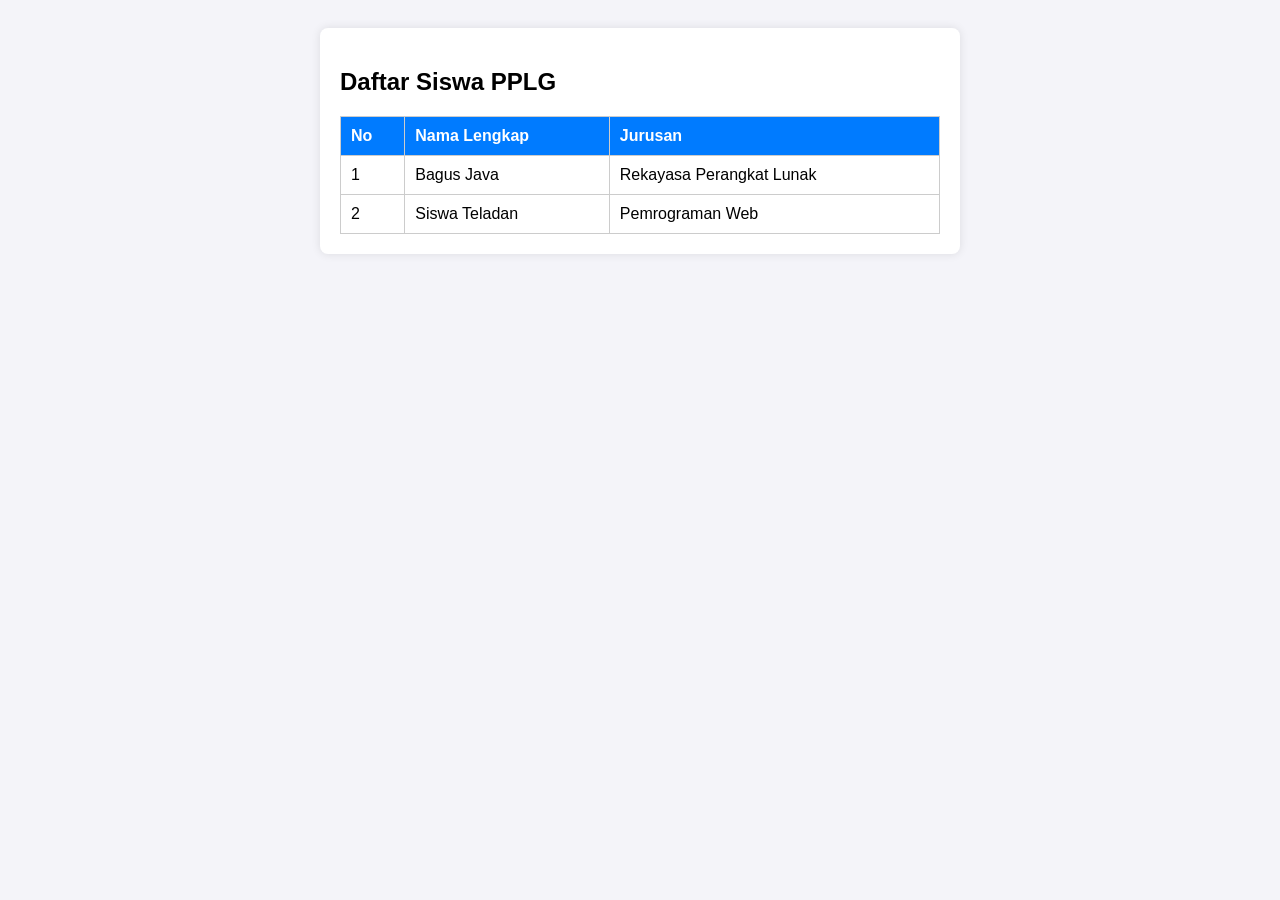
==== index.html @ 0e18b19d "Add files via upload" ====
<!DOCTYPE html>
<html lang="id">
<head>
    <meta charset="UTF-8">
    <meta name="viewport" content="width=device-width, initial-scale=1.0">
    <title>Tabel Siswa PPLG</title>
    <style>
        body { font-family: Arial, sans-serif; padding: 20px; background-color: #f4f4f9; }
        .kotak-tabel { background: white; padding: 20px; border-radius: 8px; box-shadow: 0 0 10px rgba(0,0,0,0.1); max-width: 600px; margin: auto; }
        table { width: 100%; border-collapse: collapse; margin-top: 15px; }
        th, td { border: 1px solid #ccc; padding: 10px; text-align: left; }
        th { background-color: #007BFF; color: white; }
    </style>
</head>
<body>
    <div class="kotak-tabel">
        <h2>Daftar Siswa PPLG</h2>
        <table>
            <thead>
                <tr>
                    <th>No</th>
                    <th>Nama Lengkap</th>
                    <th>Jurusan</th>
                </tr>
            </thead>
            <tbody>
                <tr>
                    <td>1</td>
                    <td>Bagus Java</td>
                    <td>Rekayasa Perangkat Lunak</td>
                </tr>
                <tr>
                    <td>2</td>
                    <td>Siswa Teladan</td>
                    <td>Pemrograman Web</td>
                </tr>
            </tbody>
        </table>
    </div>
</body>
</html>
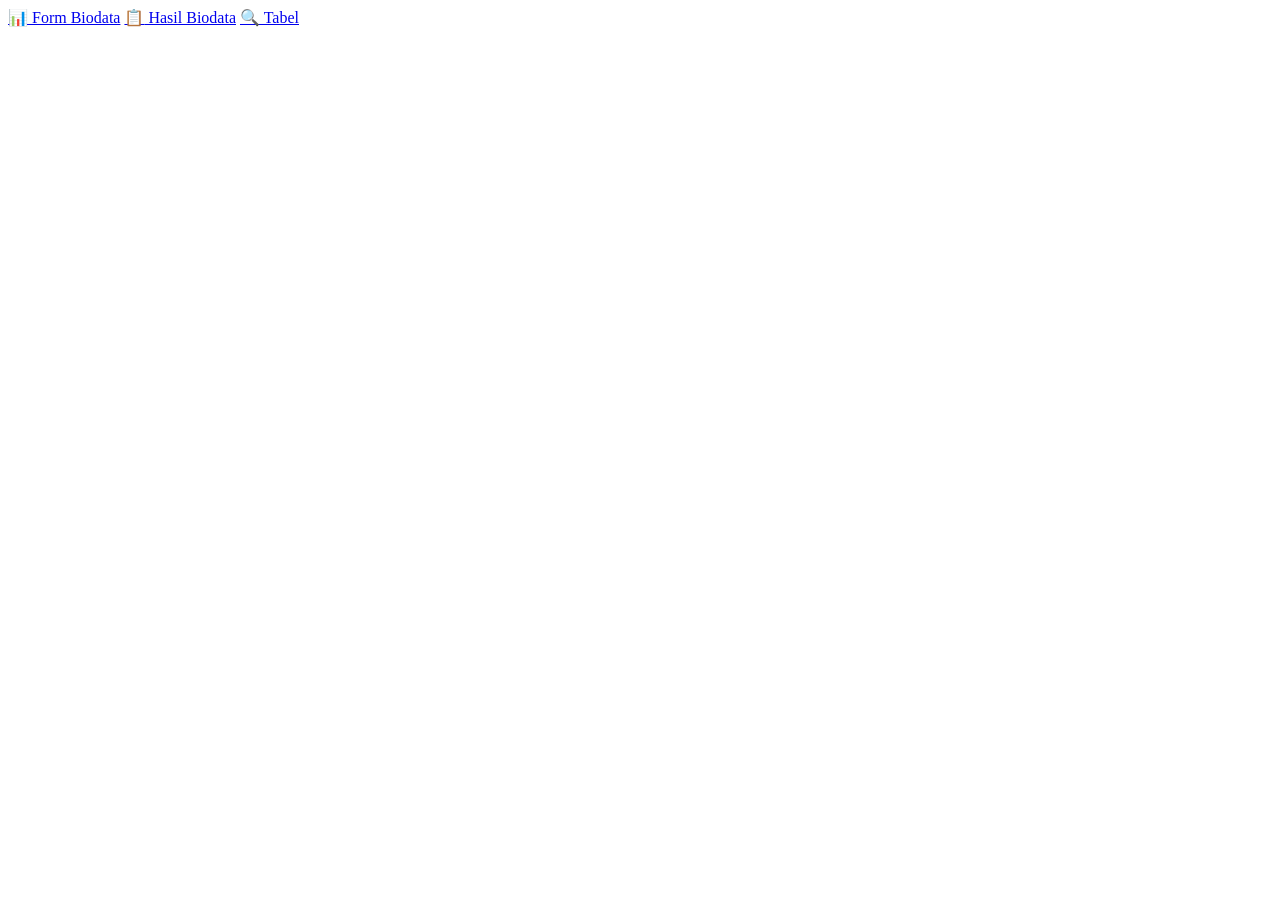
==== commit 706f85aa: "Add files via upload" ====
--- a/index.html
+++ b/index.html
@@ -1,41 +1,19 @@
 <!DOCTYPE html>
-<html lang="id">
+<html lang="en">
 <head>
     <meta charset="UTF-8">
     <meta name="viewport" content="width=device-width, initial-scale=1.0">
-    <title>Tabel Siswa PPLG</title>
-    <style>
-        body { font-family: Arial, sans-serif; padding: 20px; background-color: #f4f4f9; }
-        .kotak-tabel { background: white; padding: 20px; border-radius: 8px; box-shadow: 0 0 10px rgba(0,0,0,0.1); max-width: 600px; margin: auto; }
-        table { width: 100%; border-collapse: collapse; margin-top: 15px; }
-        th, td { border: 1px solid #ccc; padding: 10px; text-align: left; }
-        th { background-color: #007BFF; color: white; }
-    </style>
+    <title>Document</title>
 </head>
 <body>
-    <div class="kotak-tabel">
-        <h2>Daftar Siswa PPLG</h2>
-        <table>
-            <thead>
-                <tr>
-                    <th>No</th>
-                    <th>Nama Lengkap</th>
-                    <th>Jurusan</th>
-                </tr>
-            </thead>
-            <tbody>
-                <tr>
-                    <td>1</td>
-                    <td>Bagus Java</td>
-                    <td>Rekayasa Perangkat Lunak</td>
-                </tr>
-                <tr>
-                    <td>2</td>
-                    <td>Siswa Teladan</td>
-                    <td>Pemrograman Web</td>
-                </tr>
-            </tbody>
-        </table>
-    </div>
+<div class="container">
+</div>
+
+<!-- Daftar Tombol Menu -->
+<div class="menu-list">
+    <!-- Ganti tanda # dengan link file html atau link tujuan Bapak -->
+    <a href="form_biodata.html" class="menu-item"><span>📊</span> Form Biodata</a>
+    <a href="hasil_biodata.html" class="menu-item"><span>📋</span> Hasil Biodata</a>
+    <a href="tabel.html" class="menu-item"><span>🔍</span> Tabel</a>
 </body>
-</html>
+</html>
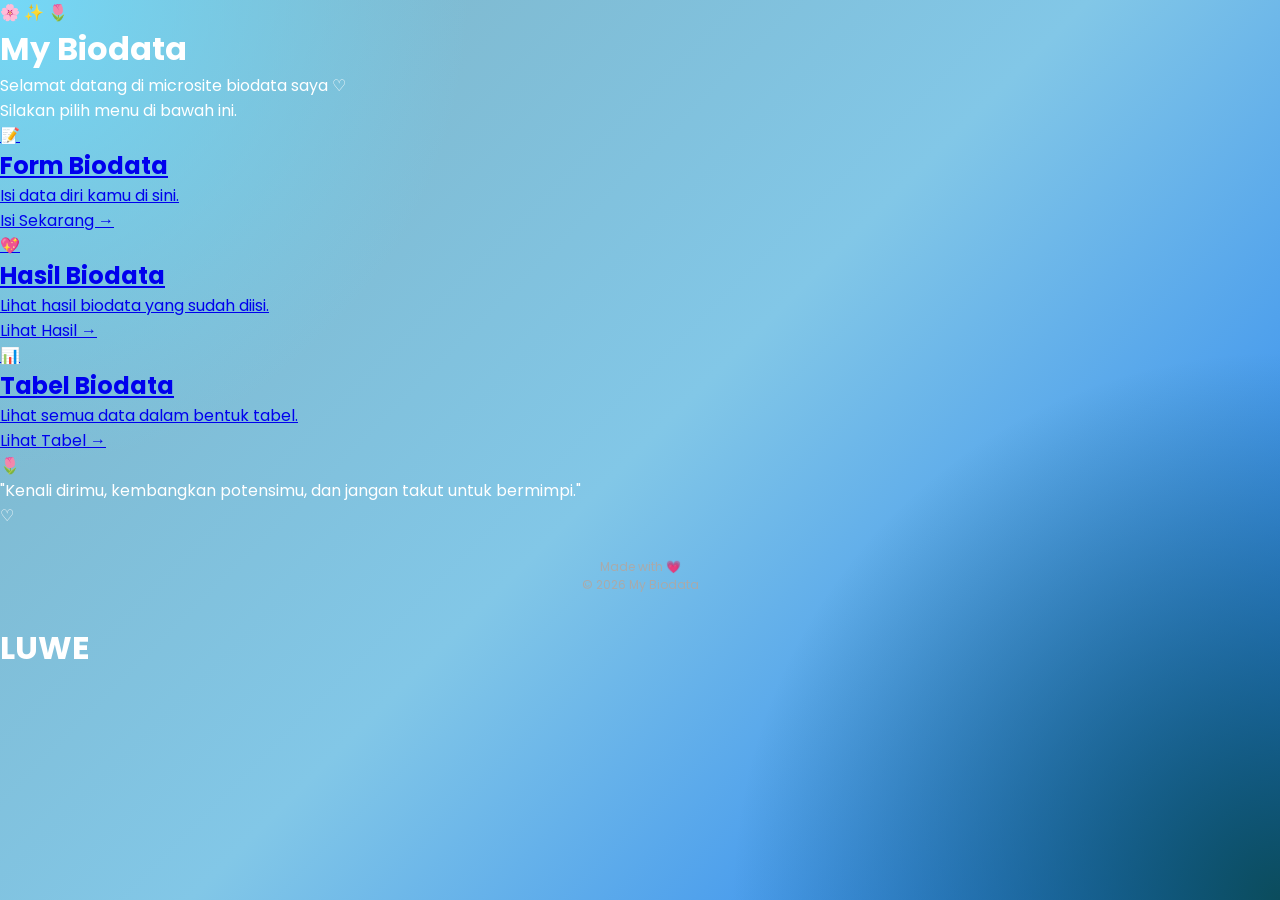
==== commit 7cee0407: "haha" ====
--- a/index.html
+++ b/index.html
@@ -1,19 +1,169 @@
 <!DOCTYPE html>
-<html lang="en">
+<html lang="id">
+
 <head>
     <meta charset="UTF-8">
-    <meta name="viewport" content="width=device-width, initial-scale=1.0">
-    <title>Document</title>
+
+    <meta
+        name="viewport"
+        content="width=device-width, initial-scale=1.0"
+    >
+
+    <title>My Biodata 🌸</title>
+
+    <link rel="stylesheet" href="style.css">
+
+    <link
+        href="https://fonts.googleapis.com/css2?family=Poppins:wght@400;500;600;700&display=swap"
+        rel="stylesheet"
+    >
 </head>
+
 <body>
-<div class="container">
-</div>
 
-<!-- Daftar Tombol Menu -->
-<div class="menu-list">
-    <!-- Ganti tanda # dengan link file html atau link tujuan Bapak -->
-    <a href="form_biodata.html" class="menu-item"><span>📊</span> Form Biodata</a>
-    <a href="hasil_biodata.html" class="menu-item"><span>📋</span> Hasil Biodata</a>
-    <a href="tabel.html" class="menu-item"><span>🔍</span> Tabel</a>
+    <header class="hero">
+
+        <div class="hero-content">
+
+            <div class="emoji">
+                🌸 ✨ 🌷
+            </div>
+
+            <h1>
+                My Biodata
+            </h1>
+
+            <p>
+                Selamat datang di microsite biodata saya ♡
+            </p>
+
+            <p>
+                Silakan pilih menu di bawah ini.
+            </p>
+
+        </div>
+
+    </header>
+
+
+    <main class="container">
+
+        <section class="menu-container">
+
+            <!-- Form -->
+
+            <a
+                href="from_biodata.html"
+                class="menu-card pink"
+            >
+
+                <div class="menu-icon">
+                    📝
+                </div>
+
+                <h2>
+                    Form Biodata
+                </h2>
+
+                <p>
+                    Isi data diri kamu di sini.
+                </p>
+
+                <span>
+                    Isi Sekarang →
+                </span>
+
+            </a>
+
+
+            <!-- Hasil -->
+
+            <a
+                href="hasil_biodata.html"
+                class="menu-card purple"
+            >
+
+                <div class="menu-icon">
+                    💖
+                </div>
+
+                <h2>
+                    Hasil Biodata
+                </h2>
+
+                <p>
+                    Lihat hasil biodata yang sudah diisi.
+                </p>
+
+                <span>
+                    Lihat Hasil →
+                </span>
+
+            </a>
+
+
+            <!-- Tabel -->
+
+            <a
+                href="tabel.html"
+                class="menu-card blue"
+            >
+
+                <div class="menu-icon">
+                    📊
+                </div>
+
+                <h2>
+                    Tabel Biodata
+                </h2>
+
+                <p>
+                    Lihat semua data dalam bentuk tabel.
+                </p>
+
+                <span>
+                    Lihat Tabel →
+                </span>
+
+            </a>
+
+        </section>
+
+
+        <section class="quote">
+
+            <span>
+                🌷
+            </span>
+
+            <p>
+                "Kenali dirimu, kembangkan potensimu,
+                dan jangan takut untuk bermimpi."
+            </p>
+
+            <span>
+                ♡
+            </span>
+
+        </section>
+
+    </main>
+
+
+    <footer>
+
+        <p>
+            Made with 💗
+        </p>
+
+        <p>
+            © 2026 My Biodata
+        </p>
+
+    </footer>
+	
+	<h1> LUWE</h1>
+
 </body>
+
 </html>
--- a/style.css
+++ b/style.css
@@ -0,0 +1,368 @@
+/* =========================
+   RESET
+========================= */
+
+* {
+    margin: 0;
+    padding: 0;
+    box-sizing: border-box;
+}
+
+html {
+    scroll-behavior: smooth;
+}
+
+body {
+    font-family: "Poppins", sans-serif;
+    color: #ffffff;
+
+    min-height: 100vh;
+
+    background:
+        radial-gradient(circle at top left, #74d9f8 0%, transparent 30%),
+        radial-gradient(circle at bottom right, #0b4c5c 0%, transparent 35%),
+        linear-gradient(135deg, #7eb3c4, #82c7e7, #1877f2);
+
+    background-attachment: fixed;
+}
+
+
+/* =========================
+   CONTAINER
+========================= */
+
+.profile-container {
+    width: 100%;
+    max-width: 700px;
+
+    margin: auto;
+
+    padding: 50px 20px;
+}
+
+
+/* =========================
+   PROFILE
+========================= */
+
+.profile {
+    text-align: center;
+
+    padding: 40px 25px;
+
+    background: rgba(255, 255, 255, 0.08);
+
+    border: 1px solid rgba(255, 255, 255, 0.15);
+
+    border-radius: 25px;
+
+    backdrop-filter: blur(15px);
+
+    box-shadow:
+        0 20px 50px rgba(0, 0, 0, 0.3);
+}
+
+
+/* Foto */
+
+.profile-image {
+    width: 130px;
+    height: 130px;
+
+    object-fit: cover;
+
+    border-radius: 50%;
+
+    border: 5px solid white;
+
+    box-shadow:
+        0 0 0 5px rgba(255, 0, 204, 0.4),
+        0 10px 30px rgba(0, 0, 0, 0.4);
+
+    margin-bottom: 20px;
+}
+
+
+/* Nama */
+
+.profile h1 {
+    font-size: 30px;
+    font-weight: 700;
+
+    margin-bottom: 5px;
+}
+
+
+/* Username */
+
+.username {
+    color: #ff7ee8;
+
+    font-weight: 500;
+
+    margin-bottom: 15px;
+}
+
+
+/* Deskripsi */
+
+.description {
+    color: #dddddd;
+
+    font-size: 14px;
+
+    line-height: 1.8;
+
+    margin-bottom: 30px;
+}
+
+
+/* =========================
+   LINK BUTTON
+========================= */
+
+.links {
+    display: flex;
+
+    flex-direction: column;
+
+    gap: 15px;
+}
+
+
+.link-button {
+    display: block;
+
+    width: 100%;
+
+    padding: 15px 20px;
+
+    border-radius: 15px;
+
+    text-decoration: none;
+
+    color: white;
+
+    font-weight: 600;
+
+    transition: all 0.3s ease;
+
+    border: 1px solid rgba(255, 255, 255, 0.15);
+
+    box-shadow:
+        0 8px 20px rgba(0, 0, 0, 0.15);
+}
+
+
+/* Hover */
+
+.link-button:hover {
+    transform: translateY(-4px) scale(1.02);
+
+    box-shadow:
+        0 12px 30px rgba(0, 0, 0, 0.3);
+}
+
+
+/* Instagram */
+
+.instagram {
+    background:
+        linear-gradient(
+            45deg,
+            #feda75,
+            #fa7e1e,
+            #d62976,
+            #962fbf,
+            #4f5bd5
+        );
+}
+
+
+/* TikTok */
+
+.tiktok {
+    background: linear-gradient(
+        135deg,
+        #111111,
+        #252525
+    );
+}
+
+
+/* YouTube */
+
+.youtube {
+    background: linear-gradient(
+        135deg,
+        #ff0000,
+        #b00000
+    );
+}
+
+
+/* Facebook */
+
+.facebook {
+    background: linear-gradient(
+        135deg,
+        #1877f2,
+        #0d47a1
+    );
+}
+
+
+/* WhatsApp */
+
+.whatsapp {
+    background: linear-gradient(
+        135deg,
+        #25d366,
+        #128c7e
+    );
+}
+
+
+/* Profil */
+
+.profile-link {
+    background: linear-gradient(
+        135deg,
+        #8e2de2,
+        #4a00e0
+    );
+}
+
+
+/* =========================
+   ABOUT
+========================= */
+
+.about {
+    margin-top: 30px;
+
+    padding: 40px 25px;
+
+    text-align: center;
+
+    background: rgba(255, 255, 255, 0.08);
+
+    border: 1px solid rgba(255, 255, 255, 0.15);
+
+    border-radius: 25px;
+
+    backdrop-filter: blur(15px);
+}
+
+
+.about h2 {
+    font-size: 26px;
+
+    margin-bottom: 15px;
+
+    color: #ff9bea;
+}
+
+
+.about > p {
+    color: #dddddd;
+
+    font-size: 14px;
+
+    line-height: 1.8;
+
+    margin-bottom: 30px;
+}
+
+
+/* =========================
+   INFO CARD
+========================= */
+
+.info {
+    display: grid;
+
+    grid-template-columns: repeat(3, 1fr);
+
+    gap: 15px;
+}
+
+
+.info-card {
+    padding: 20px 10px;
+
+    background: rgba(255, 255, 255, 0.08);
+
+    border-radius: 15px;
+
+    transition: 0.3s;
+}
+
+
+.info-card:hover {
+    transform: translateY(-5px);
+
+    background: rgba(255, 255, 255, 0.15);
+}
+
+
+.info-card span {
+    font-size: 30px;
+}
+
+
+.info-card h3 {
+    font-size: 16px;
+
+    margin: 10px 0 5px;
+}
+
+
+.info-card p {
+    font-size: 11px;
+
+    color: #cccccc;
+}
+
+
+/* =========================
+   FOOTER
+========================= */
+
+footer {
+    text-align: center;
+
+    padding: 30px 10px;
+
+    color: #aaaaaa;
+
+    font-size: 12px;
+}
+
+
+/* =========================
+   MOBILE
+========================= */
+
+@media (max-width: 600px) {
+
+    .profile-container {
+        padding: 25px 15px;
+    }
+
+    .profile {
+        padding: 35px 20px;
+    }
+
+    .profile h1 {
+        font-size: 25px;
+    }
+
+    .info {
+        grid-template-columns: 1fr;
+    }
+
+    .info-card {
+        padding: 18px;
+    }
+}
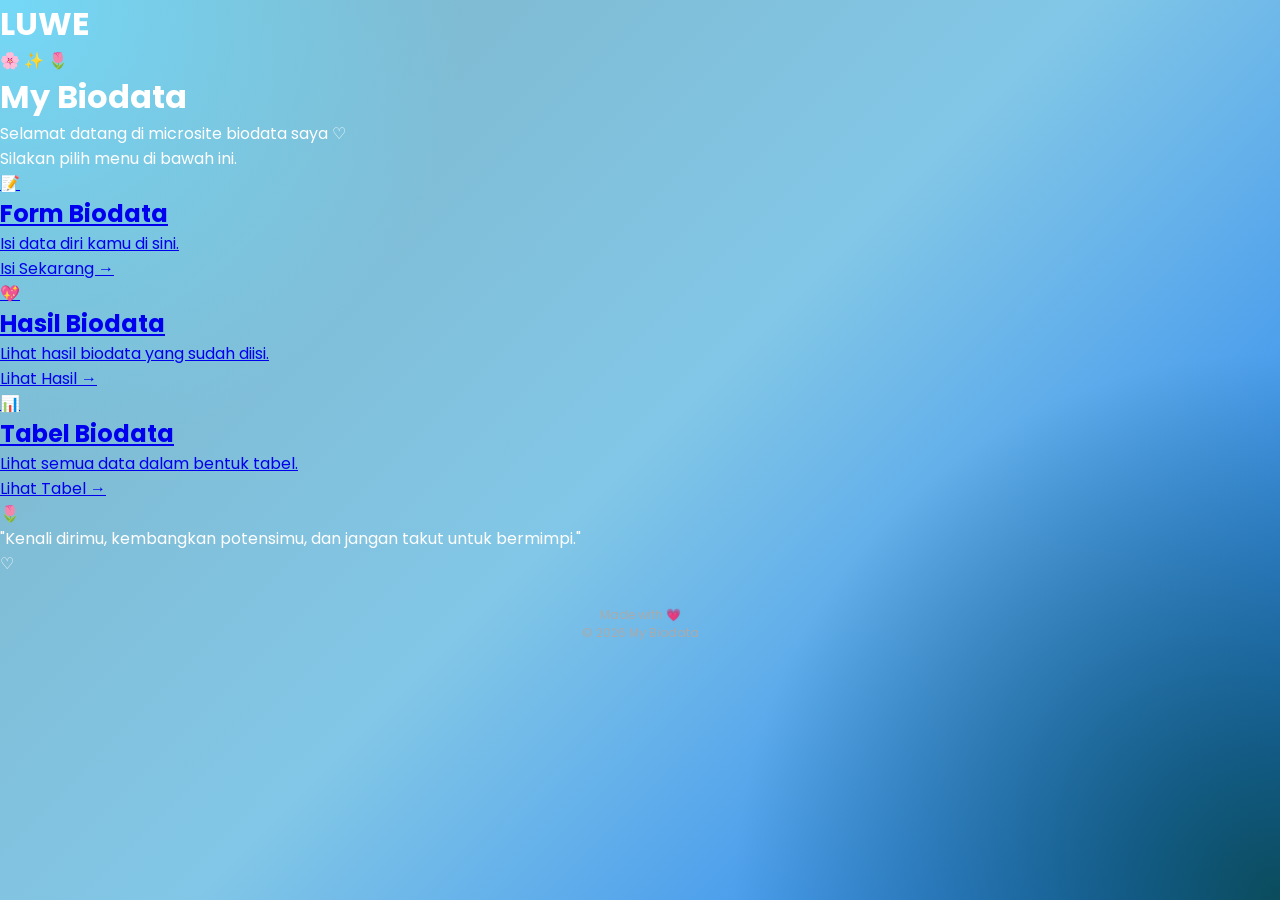
==== commit 24dd2019: "hahaasd" ====
--- a/index.html
+++ b/index.html
@@ -20,7 +20,7 @@
 </head>
 
 <body>
-
+	<h1> LUWE</h1>
     <header class="hero">
 
         <div class="hero-content">
@@ -162,7 +162,7 @@
 
     </footer>
 	
-	<h1> LUWE</h1>
+
 
 </body>
 
